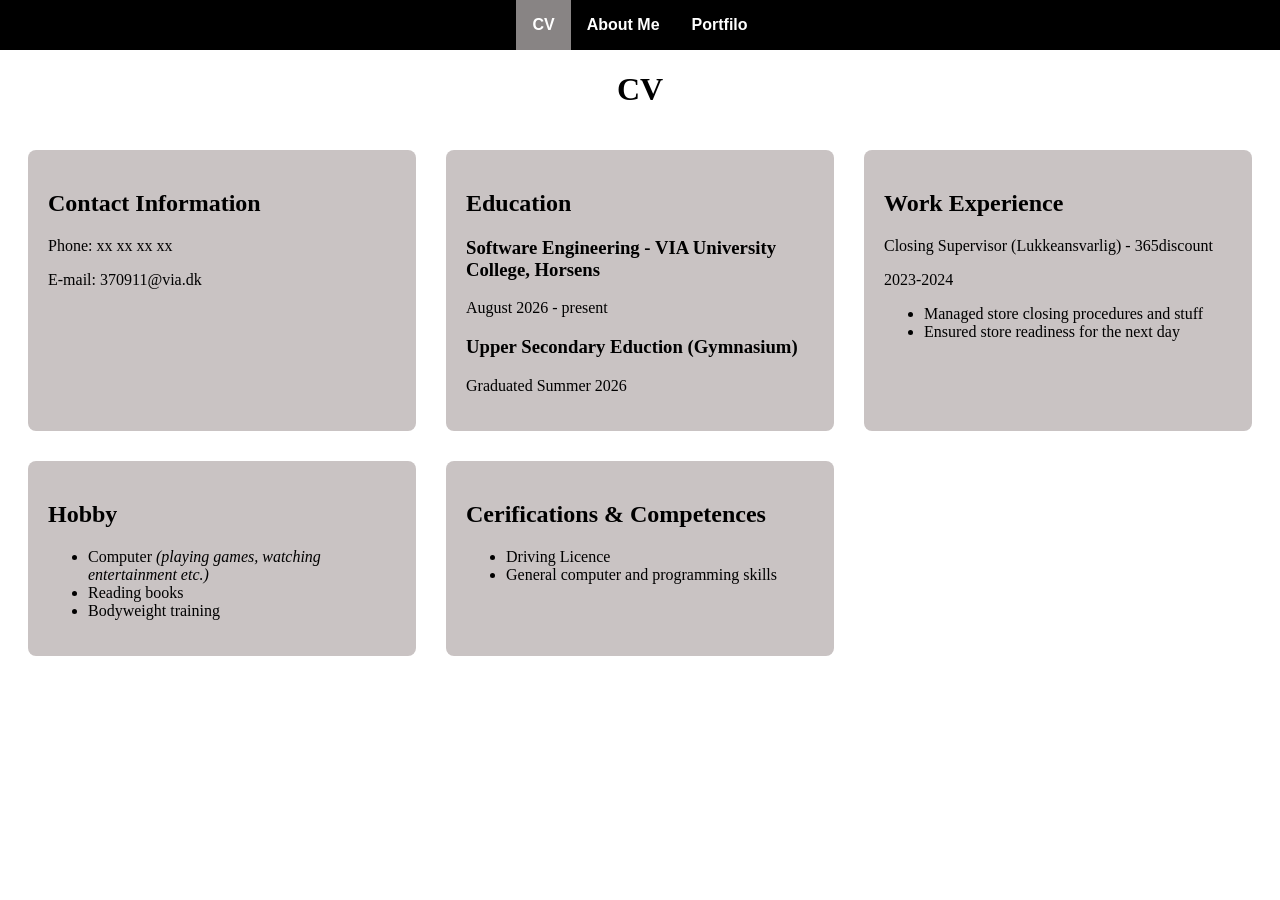
==== index.html @ ddec8257 "Rename homepage to index" ====
<!DOCTYPE html>
<html lang="en">
<head>
    <meta charset="UTF-8">
    <meta name="viewport" content="width=device-width, initial-scale=1.0">
    <title>CV</title>
    <link rel="stylesheet" href="Style.css">
</head>
<body>
            <nav>
            <ul>
                <li><a href="index.html" class="active">CV</a></li>
                <li><a href="About_me.html">About Me</a></li>
                <li><a href="Portfolio.html">Portfilo</a></li>
            </ul>
        </nav>

    <h1 id="cv">
        CV
    </h1>
    <section class="stuff">
        <article class="block">
    <h2>Contact Information</h2>
    <p>Phone: xx xx xx xx</p>
    <p>E-mail: 370911@via.dk</p>
</article>

 <article class="block">
    <h2>Education</h2>
    <h3>Software Engineering - VIA University College, Horsens</h3>
    <p>August 2026 - present</p>
<h3>Upper Secondary Eduction (Gymnasium)</h3>
    <p>Graduated Summer 2026</p>
    
</article>

 <article class="block">
    <h2>Work Experience</h2>
    <p>Closing Supervisor (Lukkeansvarlig) - 365discount</p>
    <p>2023-2024</p>
    <ul>
        <li>Managed store closing procedures and stuff</li>
        <li>Ensured store readiness for the next day</li>
    </ul>
</article>
 <article class="block">
    <h2>Hobby</h2>
    <ul>
        <li>Computer <i>(playing games, watching entertainment etc.)</i></li>
        <li>Reading books</li>
        <li>Bodyweight training</li>
    </ul>
</article>
 <article class="block">
    <h2>Cerifications & Competences</h2>
    <ul>
        <li>Driving Licence</li>
        <li>General computer and programming skills</li>
    </ul>
</article>
</section>


</body>
</html>
---- Style.css ----
nav {
                font-family: sans-serif;
                font-weight: bold;
                background: #000000;
                margin: -8px -8px 0 -8px;
                padding: 0;
                box-sizing: border-box;
            }

            nav ul {
                padding: 0px;
                margin-top: 0px;
                display: flex;
                flex-wrap: wrap;
                justify-content: center;
                list-style: none;
            }

            nav a {
                text-decoration: none;
                color: rgb(255, 255, 255);
                padding: 1rem;
                display: block;
            }

            nav a:hover {
                background: #1976d275;
            }

            nav a.active {
                background: #888484;
            }
            img
            {
            max-width: 100%;
            border-radius: 50%;
            }


            .card {
           background: #c9c3c3;
            border-radius: 8px;
            box-shadow: 0 1px 3px rgba(0, 0, 0, 0.08);
            display: grid;
           padding: 1rem;
            font-size: 1rem;
            width: 300px;
            display: flex;
            flex-direction: column;
            gap: 0px;

        }
            .grid
            {
            display: flex;
            flex-wrap: wrap;
            gap: 30px;
            padding: 40px;
            align-items: center;
            justify-content: center;
            grid-template-columns: repeat(auto-fill, minmax(250px, 1fr));
            }

            .stuff
            {
                display: grid;
                grid-template-columns: repeat(auto-fill, minmax(300px, 1fr));
            gap: 30px;
            padding: 20px;
            }

            .block
            {
            background: #c9c3c3;
            padding: 20px;
            border-radius: 8px;
            }

            #cv
            {
                display: flex;
                justify-content: center;
            }

            
            .pro
            {
                display: grid;
                grid-template-columns: 1fr;
                gap: 20px;
                padding: 15px;
            }

            .pro img
            {
            max-width: 100%;
            }


               @media (min-width: 768px)
            {
                .pro
                {
                    grid-template-columns: 1fr 1fr;
                   
                }
            }


               @media (min-width: 1024px)
            {
                .pro
                {
                    grid-template-columns: 1fr 1fr 1fr;
                   
                }
            }

            #block
            {
                background: #c9c3c3;
                border-radius: 8px;
                padding: 20px;
            }
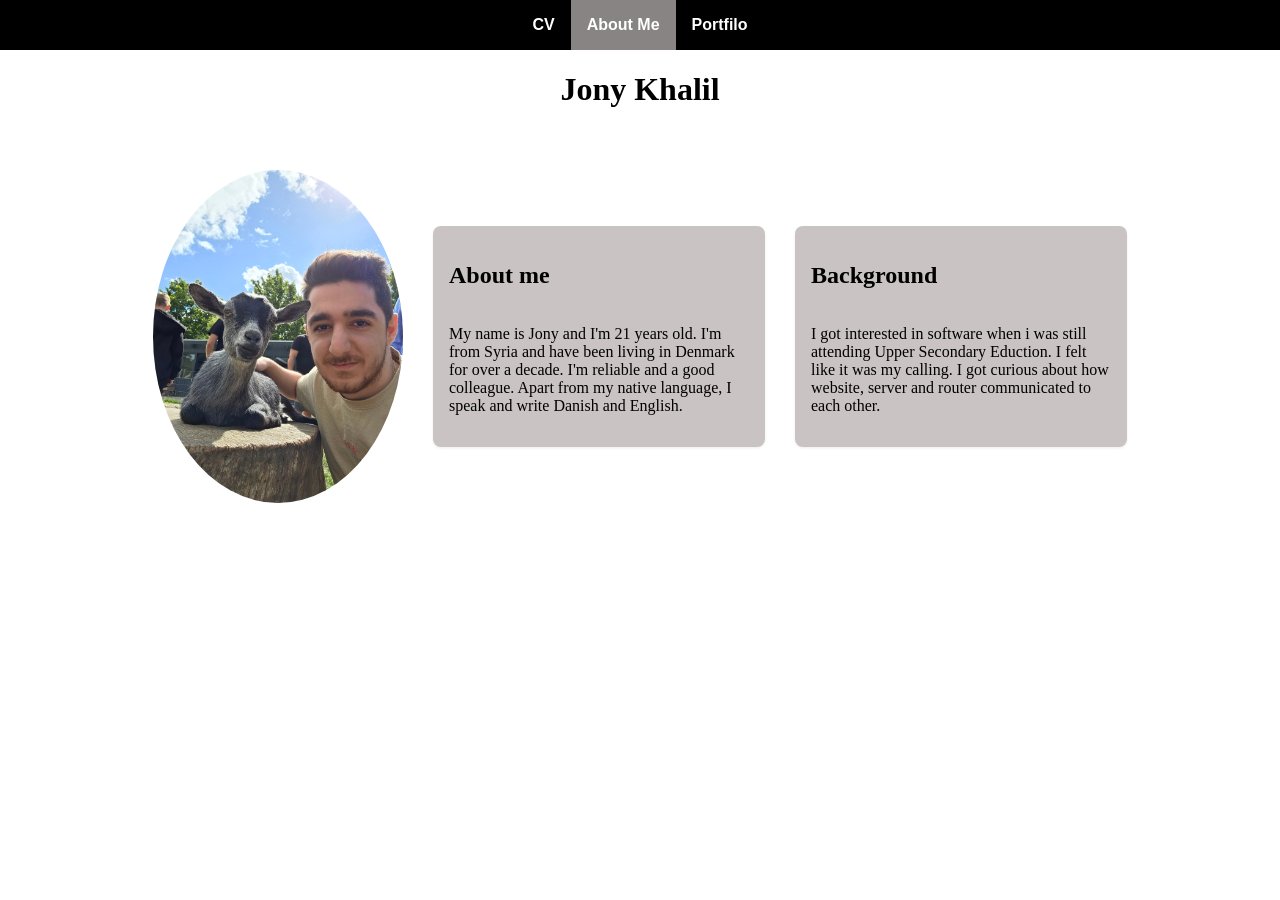
==== commit 0dd8abe4: "changed homepage" ====
--- a/index.html
+++ b/index.html
@@ -3,63 +3,34 @@
 <head>
     <meta charset="UTF-8">
     <meta name="viewport" content="width=device-width, initial-scale=1.0">
-    <title>CV</title>
-    <link rel="stylesheet" href="Style.css">
+    <title>About Me</title>
+      <link rel="stylesheet" href="Style.css">
 </head>
 <body>
             <nav>
             <ul>
-                <li><a href="index.html" class="active">CV</a></li>
-                <li><a href="About_me.html">About Me</a></li>
+                <li><a href="index.html">CV</a></li>
+                <li><a href="About_me.html" class="active">About Me</a></li>
                 <li><a href="Portfolio.html">Portfilo</a></li>
             </ul>
         </nav>
+        <main>
+            <h1 id="name">Jony Khalil</h1>
+            <section class="grid">
+            
+            <img src="Img/Me_with_the_GOAT.jpg" alt="A selfie with me and a goat" width="250">
+                
+            <article class="card"> <h2>About me</h2>
+            <p>My name is Jony and I'm 21 years old. I'm from Syria and have been living in Denmark for over a decade.
+                I'm reliable and a good colleague. Apart from my native language, I speak and write Danish and English.</p>
+                </article>
+            <article class="card"> <h2>Background</h2>
+            <p>I got interested in software when i was still attending Upper Secondary Eduction. 
+                I felt like it was my calling. I got curious about how website, server and router communicated to each other. </p>
+            </article>
 
-    <h1 id="cv">
-        CV
-    </h1>
-    <section class="stuff">
-        <article class="block">
-    <h2>Contact Information</h2>
-    <p>Phone: xx xx xx xx</p>
-    <p>E-mail: 370911@via.dk</p>
-</article>
-
- <article class="block">
-    <h2>Education</h2>
-    <h3>Software Engineering - VIA University College, Horsens</h3>
-    <p>August 2026 - present</p>
-<h3>Upper Secondary Eduction (Gymnasium)</h3>
-    <p>Graduated Summer 2026</p>
-    
-</article>
-
- <article class="block">
-    <h2>Work Experience</h2>
-    <p>Closing Supervisor (Lukkeansvarlig) - 365discount</p>
-    <p>2023-2024</p>
-    <ul>
-        <li>Managed store closing procedures and stuff</li>
-        <li>Ensured store readiness for the next day</li>
-    </ul>
-</article>
- <article class="block">
-    <h2>Hobby</h2>
-    <ul>
-        <li>Computer <i>(playing games, watching entertainment etc.)</i></li>
-        <li>Reading books</li>
-        <li>Bodyweight training</li>
-    </ul>
-</article>
- <article class="block">
-    <h2>Cerifications & Competences</h2>
-    <ul>
-        <li>Driving Licence</li>
-        <li>General computer and programming skills</li>
-    </ul>
-</article>
-</section>
-
-
+            </section>
+        
+        </main>
 </body>
 </html>
--- a/Style.css
+++ b/Style.css
@@ -122,6 +122,11 @@
                 border-radius: 8px;
                 padding: 20px;
             }
+
+            #name, #pr
+            {
+                text-align: center;
+            }
             
 
 
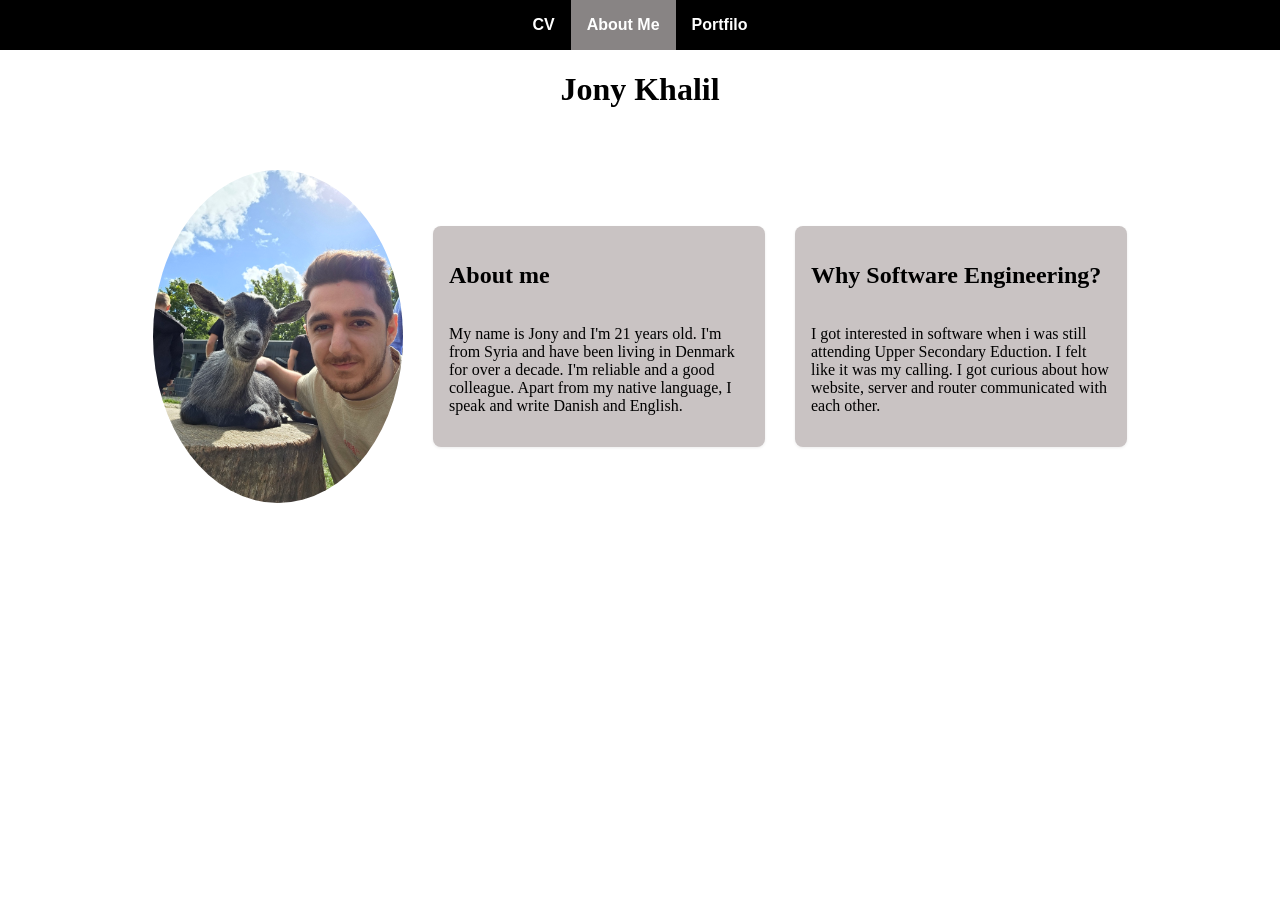
==== commit 87f76356: "spelling and changed headline" ====
--- a/index.html
+++ b/index.html
@@ -24,9 +24,9 @@
             <p>My name is Jony and I'm 21 years old. I'm from Syria and have been living in Denmark for over a decade.
                 I'm reliable and a good colleague. Apart from my native language, I speak and write Danish and English.</p>
                 </article>
-            <article class="card"> <h2>Background</h2>
+            <article class="card"> <h2>Why Software Engineering?</h2>
             <p>I got interested in software when i was still attending Upper Secondary Eduction. 
-                I felt like it was my calling. I got curious about how website, server and router communicated to each other. </p>
+                I felt like it was my calling. I got curious about how website, server and router communicated with each other. </p>
             </article>
 
             </section>
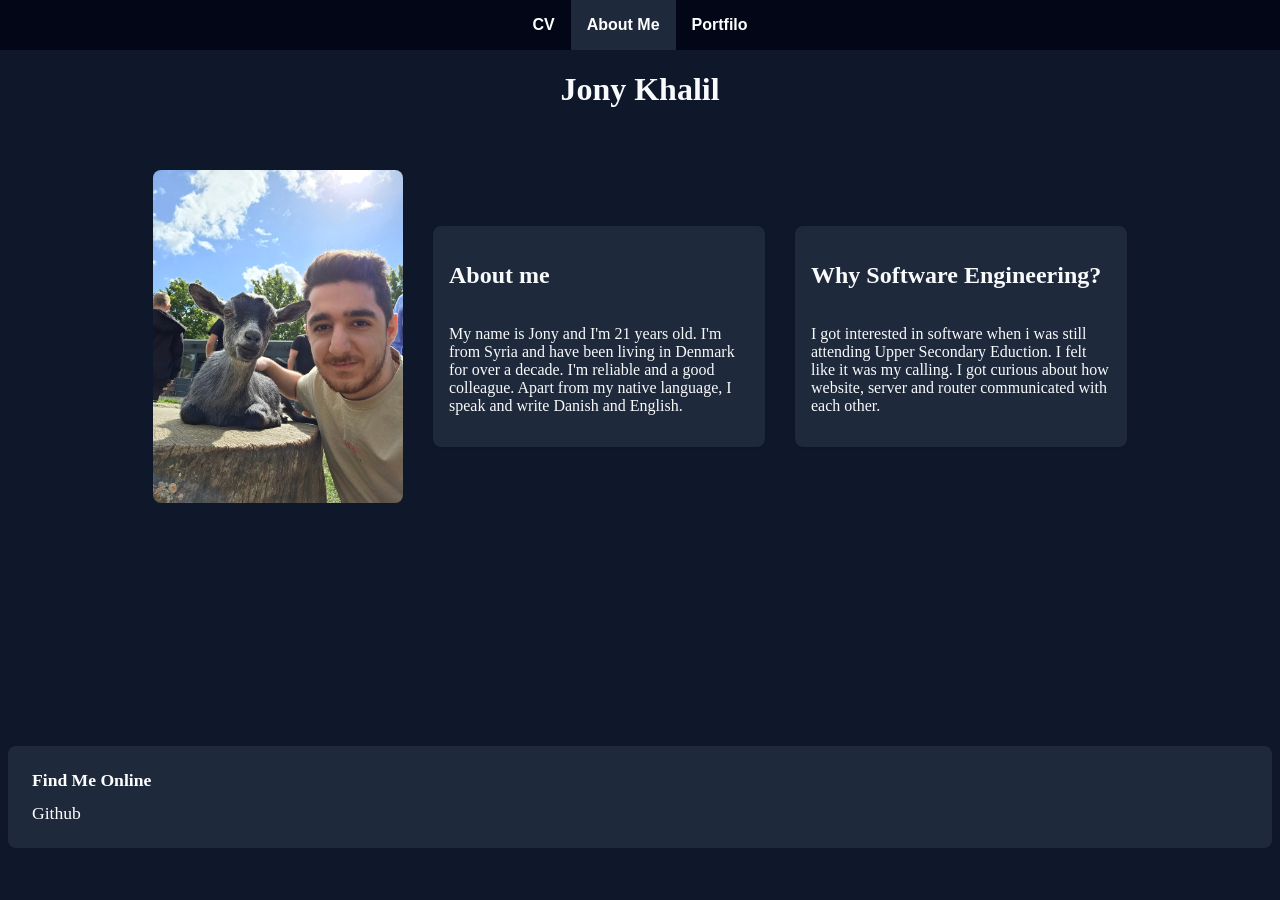
==== commit bad20b72: "added footer + fixed errors" ====
--- a/index.html
+++ b/index.html
@@ -9,8 +9,8 @@
 <body>
             <nav>
             <ul>
-                <li><a href="index.html">CV</a></li>
-                <li><a href="About_me.html" class="active">About Me</a></li>
+                <li><a href="CV.html">CV</a></li>
+                <li><a href="index.html" class="active">About Me</a></li>
                 <li><a href="Portfolio.html">Portfilo</a></li>
             </ul>
         </nav>
@@ -32,5 +32,13 @@
             </section>
         
         </main>
+
+<footer>
+<h3>Find Me Online</h3>
+<ul id="link">
+    <li> <a href="https://github.com/Demonarch123"> Github</a></li>
+</ul>
+
+</footer>
 </body>
 </html>
--- a/Style.css
+++ b/Style.css
@@ -1,7 +1,7 @@
-nav {
+            nav {
                 font-family: sans-serif;
                 font-weight: bold;
-                background: #000000;
+                background: #020617;
                 margin: -8px -8px 0 -8px;
                 padding: 0;
                 box-sizing: border-box;
@@ -24,25 +24,25 @@
             }
 
             nav a:hover {
-                background: #1976d275;
+                background: #2089b6;
             }
 
             nav a.active {
-                background: #888484;
+                background: #1e293b;
             }
             img
             {
-            max-width: 100%;
-            border-radius: 50%;
+                max-width: 100%;
+                border-radius: 8px;
             }
 
 
             .card {
-           background: #c9c3c3;
+            background: #1e293b;
             border-radius: 8px;
             box-shadow: 0 1px 3px rgba(0, 0, 0, 0.08);
             display: grid;
-           padding: 1rem;
+            padding: 1rem;
             font-size: 1rem;
             width: 300px;
             display: flex;
@@ -52,28 +52,27 @@
         }
             .grid
             {
-            display: flex;
-            flex-wrap: wrap;
-            gap: 30px;
-            padding: 40px;
-            align-items: center;
-            justify-content: center;
-            grid-template-columns: repeat(auto-fill, minmax(250px, 1fr));
+                display: flex;
+                flex-wrap: wrap;
+                gap: 30px;
+                padding: 40px;
+                align-items: center;
+                justify-content: center;
             }
 
             .stuff
             {
                 display: grid;
                 grid-template-columns: repeat(auto-fill, minmax(300px, 1fr));
-            gap: 30px;
-            padding: 20px;
+                gap: 30px;
+                padding: 20px;
             }
 
             .block
             {
-            background: #c9c3c3;
-            padding: 20px;
-            border-radius: 8px;
+                background: #1e293b;
+                padding: 20px;
+                border-radius: 8px;
             }
 
             #cv
@@ -93,7 +92,7 @@
 
             .pro img
             {
-            max-width: 100%;
+                max-width: 100%;
             }
 
 
@@ -118,7 +117,7 @@
 
             #block
             {
-                background: #c9c3c3;
+                background: #1e293b;
                 border-radius: 8px;
                 padding: 20px;
             }
@@ -127,6 +126,61 @@
             {
                 text-align: center;
             }
+
+            h1, h2, h3, p, ul
+            {
+                color: #f8fafc;
+            }
+
+            body
+             {
+                background: #0f172a;
+             }
+
+             footer
+             {
+                background: #1e293b;
+                padding: 24px;
+                border-radius: 8px;
+                display: flex;
+                gap: 12px;
+                flex-direction: column;
+                font-size: 1.1rem;
+                align-items: flex-start;
+            
+             }
+             footer h3
+             {
+                margin: 0;
+                color: white;
+                font-size: 1.1rem;
+             }
+
+             main
+              {
+                min-height: 75vh;
+              }
+
+             #link
+             {
+               list-style-type: none; 
+                margin: 0;
+                padding: 0;
+             }
+
+             #link a
+             {
+                text-decoration: none;
+                color: #ffffff;
+                padding: 6px 0;
+                border-radius: 6px;
+             }
+
+            #link a:hover
+             {
+                color: #1277ea;
+            
+             }
             
 
 
